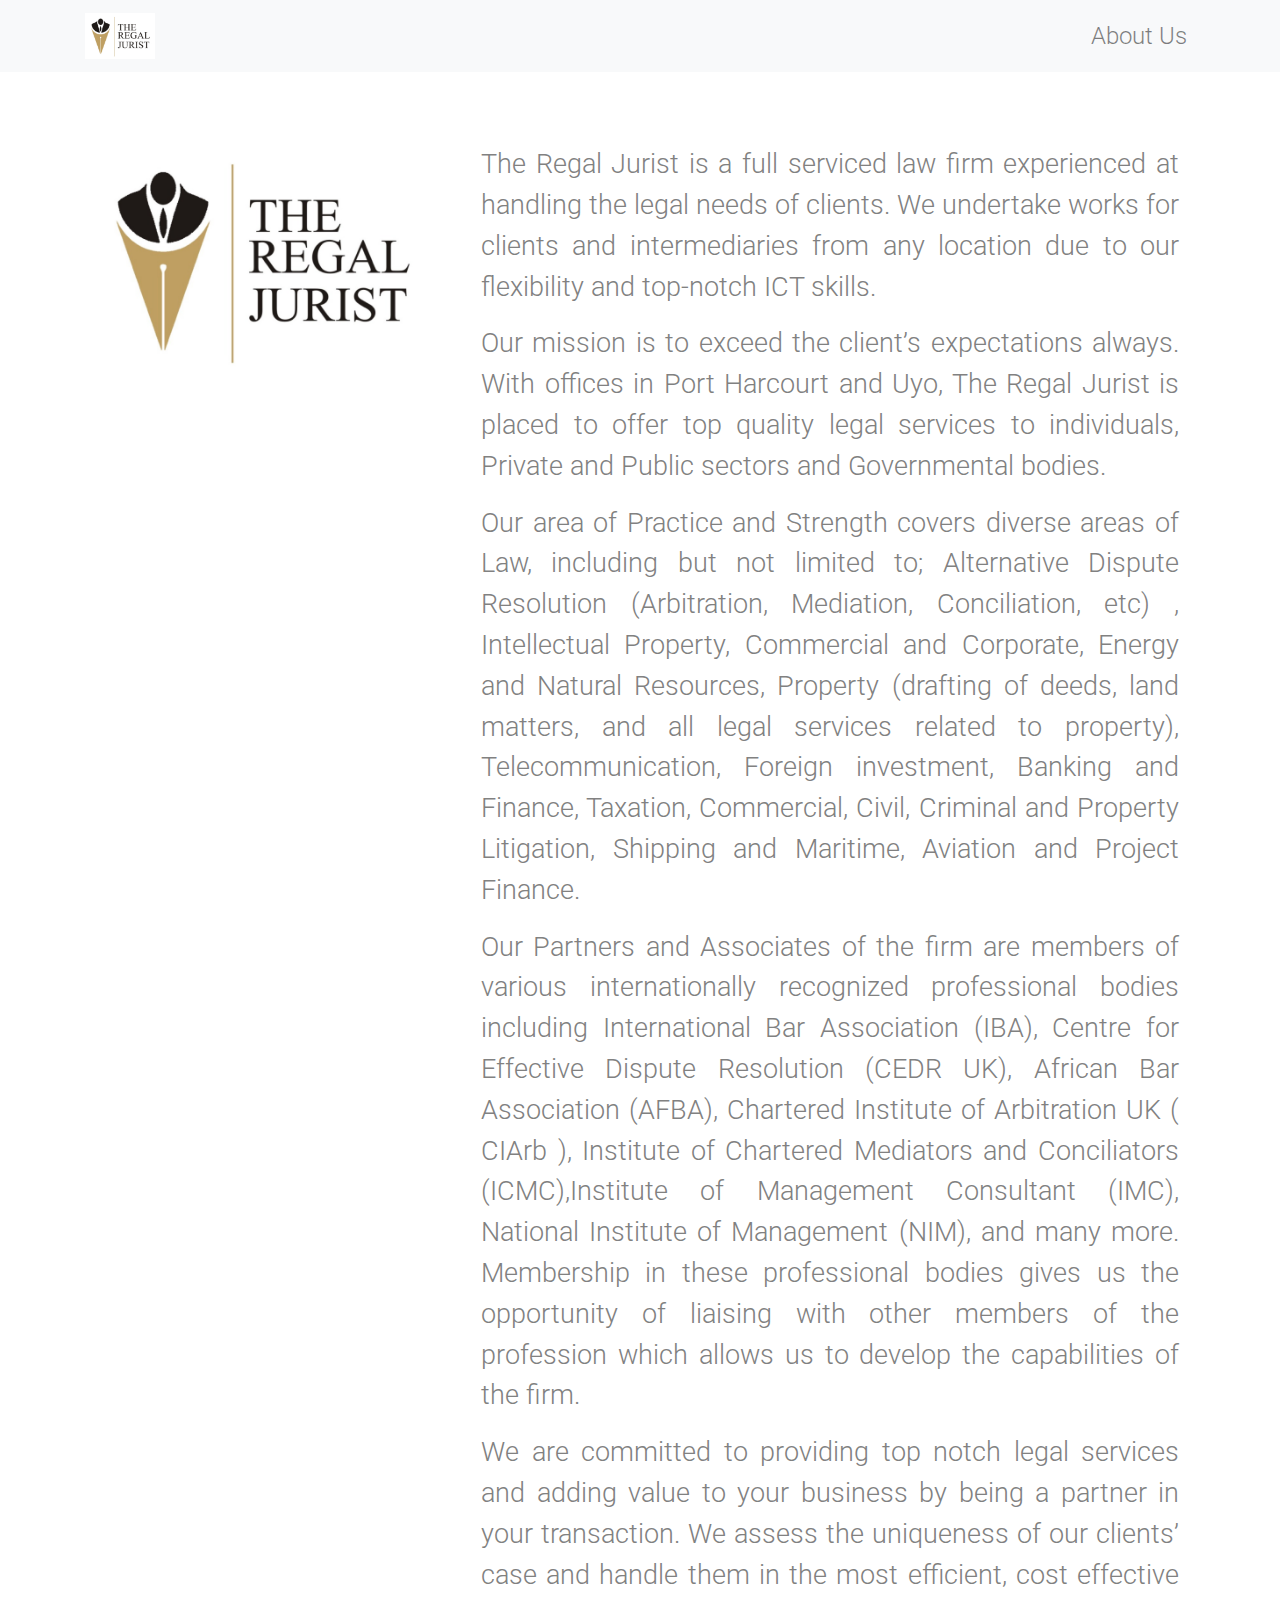
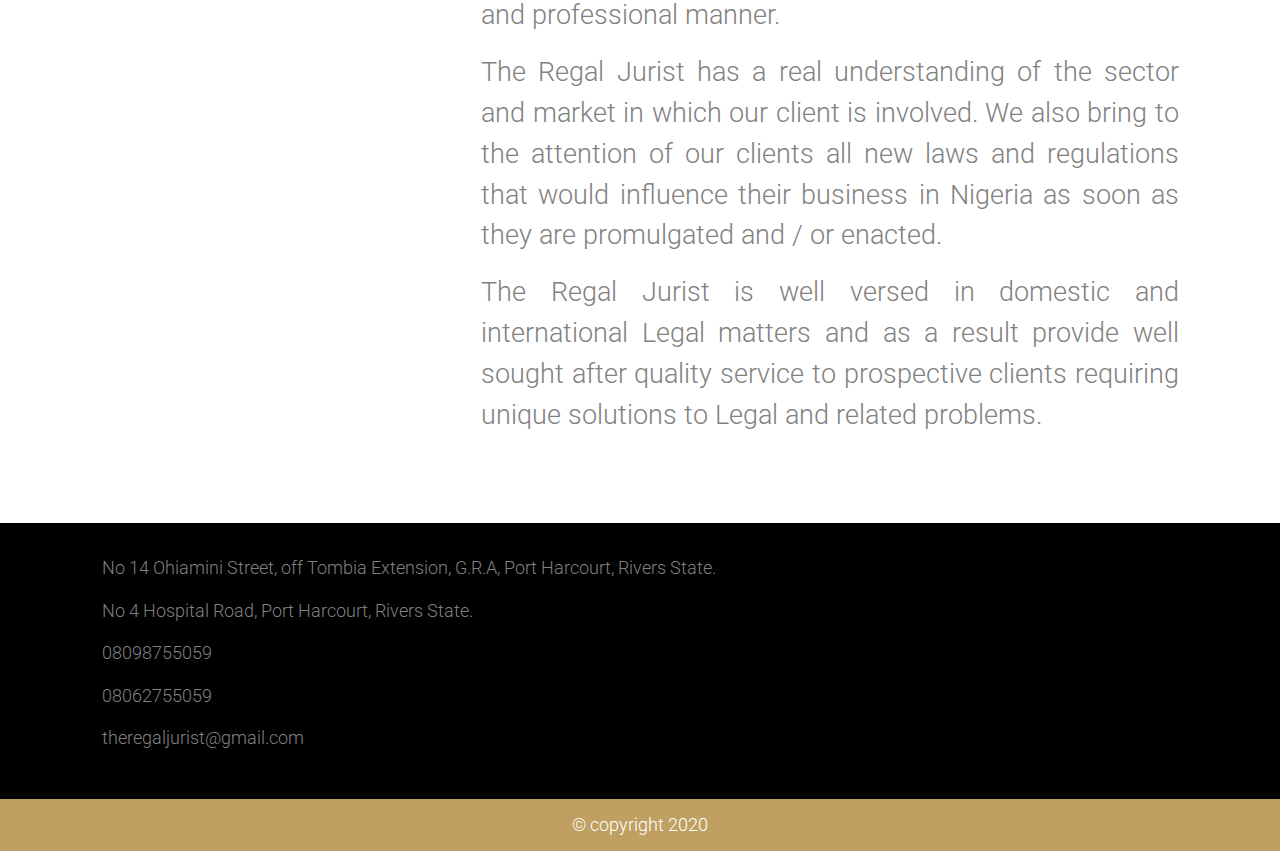
==== about.html @ 4595bb42 "added files and folders" ====
<!DOCTYPE html>
<html lang="en">
	<head>
		<meta charset="UTF-8" />
		<meta name="viewport" content="width=device-width, initial-scale=1.0" />
		<title>The Regal Jurist</title>
		<link
			rel="stylesheet"
			href="https://cdnjs.cloudflare.com/ajax/libs/font-awesome/5.13.0/css/all.min.css"
			integrity="sha256-h20CPZ0QyXlBuAw7A+KluUYx/3pK+c7lYEpqLTlxjYQ="
			crossorigin="anonymous"
		/>
		<link
			href="https://fonts.googleapis.com/css2?family=Righteous&family=Roboto&display=swap"
			rel="stylesheet"
		/>
		<link
			href="https://stackpath.bootstrapcdn.com/bootstrap/4.4.1/css/bootstrap.min.css"
			rel="stylesheet"
			integrity="sha384-Vkoo8x4CGsO3+Hhxv8T/Q5PaXtkKtu6ug5TOeNV6gBiFeWPGFN9MuhOf23Q9Ifjh"
			crossorigin="anonymous"
		/>
		<!-- <link href="https://unpkg.com/aos@2.3.1/dist/aos.css" rel="stylesheet" /> -->
		<link
			rel="stylesheet"
			href="https://cdnjs.cloudflare.com/ajax/libs/animate.css/3.7.2/animate.min.css"
			integrity="sha256-PHcOkPmOshsMBC+vtJdVr5Mwb7r0LkSVJPlPrp/IMpU="
			crossorigin="anonymous"
		/>
		<link rel="stylesheet" href="./assets/css/style.css" />
	</head>
	<body>
		<nav class="navbar navbar-expand-md bg-light navbar-light">
			<div class="container">
				<!-- Brand -->
				<a class="navbar-brand" href="/"
					><img class="img-fluid" width="70" src="./assets/images/logo.png"
				/></a>

				<!-- Toggler/collapsibe Button -->
				<button
					class="navbar-toggler"
					type="button"
					data-toggle="collapse"
					data-target="#collapsibleNavbar"
				>
					<span class="navbar-toggler-icon"></span>
				</button>

				<!-- Navbar links -->
				<div class="collapse navbar-collapse" id="collapsibleNavbar">
					<ul class="navbar-nav ml-auto">
						<li class="nav-item">
							<a class="nav-link" href="/about.html">About Us</a>
						</li>
						<!-- <li class="nav-item">
							<a class="nav-link" href="#">Our Team</a>
						</li>
						<li class="nav-item">
							<a class="nav-link" href="#">Training</a>
						</li> -->
					</ul>
				</div>
			</div>
		</nav>

		<div class="container py-5 my-md-4">
			<div class="row">
				<div class="col-md-4">
					<img
						src="/assets/images/team/IMG-20200309-WA0003 1.png"
						alt=""
						class="img-fluid"
					/>
				</div>

				<div class="col-md-8">
					<div class="about-txt">
						<p>
							The Regal Jurist is a full serviced law firm experienced at
							handling the legal needs of clients. We undertake works for
							clients and intermediaries from any location due to our
							flexibility and top-notch ICT skills.
						</p>
						<p>
							Our mission is to exceed the client’s expectations always. With
							offices in Port Harcourt and Uyo, The Regal Jurist is placed to
							offer top quality legal services to individuals, Private and
							Public sectors and Governmental bodies.
						</p>
						<p>
							Our area of Practice and Strength covers diverse areas of Law,
							including but not limited to; Alternative Dispute Resolution
							(Arbitration, Mediation, Conciliation, etc) , Intellectual
							Property, Commercial and Corporate, Energy and Natural Resources,
							Property (drafting of deeds, land matters, and all legal services
							related to property), Telecommunication, Foreign investment,
							Banking and Finance, Taxation, Commercial, Civil, Criminal and
							Property Litigation, Shipping and Maritime, Aviation and Project
							Finance.
						</p>

						<p>
							Our Partners and Associates of the firm are members of various
							internationally recognized professional bodies including
							International Bar Association (IBA), Centre for Effective Dispute
							Resolution (CEDR UK), African Bar Association (AFBA), Chartered
							Institute of Arbitration UK ( CIArb ), Institute of Chartered
							Mediators and Conciliators (ICMC),Institute of Management
							Consultant (IMC), National Institute of Management (NIM), and many
							more. Membership in these professional bodies gives us the
							opportunity of liaising with other members of the profession which
							allows us to develop the capabilities of the firm.
						</p>
						<p>
							We are committed to providing top notch legal services and adding
							value to your business by being a partner in your transaction. We
							assess the uniqueness of our clients’ case and handle them in the
							most efficient, cost effective and professional manner.
						</p>
						<p>
							The Regal Jurist has a real understanding of the sector and market
							in which our client is involved. We also bring to the attention of
							our clients all new laws and regulations that would influence
							their business in Nigeria as soon as they are promulgated and / or
							enacted.
						</p>
						<p>
							The Regal Jurist is well versed in domestic and international
							Legal matters and as a result provide well sought after quality
							service to prospective clients requiring unique solutions to Legal
							and related problems.
						</p>
					</div>
				</div>
			</div>
		</div>

		<!-- FOOTER -->
		<footer class="footer">
			<div class="container">
				<p>
					<i class="fas fa-map-marker-alt"></i>
					No 14 Ohiamini Street, off Tombia Extension, G.R.A, Port Harcourt,
					Rivers State.
				</p>
				<p>
					<i class="fas fa-map-marker-alt"></i>

					No 4 Hospital Road, Port Harcourt, Rivers State.
				</p>
				<p>
					<i class="fas fa-phone"></i>
					<a href="tel:08098755059">08098755059</a>
				</p>
				<p>
					<i class="fas fa-phone"></i>
					<a href="tel:08062755059">08062755059</a>
				</p>
				<p>
					<i class="fas fa-envelope"></i>
					<a href="mailto:theregaljurist@gmail.com">theregaljurist@gmail.com</a>
				</p>
			</div>
			<div class="bg-gold copyright">
				&copy; copyright 2020
			</div>
		</footer>
	</body>
	<script
		src="https://cdnjs.cloudflare.com/ajax/libs/wow/1.1.2/wow.min.js"
		integrity="sha256-z6FznuNG1jo9PP3/jBjL6P3tvLMtSwiVAowZPOgo56U="
		crossorigin="anonymous"
	></script>
	<script>
		new WOW().init();
	</script>
	<script
		src="https://stackpath.bootstrapcdn.com/bootstrap/4.4.1/js/bootstrap.min.js"
		integrity="sha384-wfSDF2E50Y2D1uUdj0O3uMBJnjuUD4Ih7YwaYd1iqfktj0Uod8GCExl3Og8ifwB6"
		crossorigin="anonymous"
	></script>
	<!-- jQuery library -->
	<script src="https://ajax.googleapis.com/ajax/libs/jquery/3.4.1/jquery.min.js"></script>

	<!-- Popper JS -->
	<script src="https://cdnjs.cloudflare.com/ajax/libs/popper.js/1.16.0/umd/popper.min.js"></script>
	<script
		src="https://stackpath.bootstrapcdn.com/bootstrap/4.4.1/js/bootstrap.bundle.min.js"
		integrity="sha384-6khuMg9gaYr5AxOqhkVIODVIvm9ynTT5J4V1cfthmT+emCG6yVmEZsRHdxlotUnm"
		crossorigin="anonymous"
	></script>
	<!-- <script src="https://unpkg.com/aos@2.3.1/dist/aos.js"></script>
<script>
AOS.init();
</script> -->
</html>
---- assets/css/style.css ----
body {
	font-size: 1em;
	font-family: 'Roboto', sans-serif;
	font-weight: 300;
	color: #818181;
}

.showbox {
	max-height: 60vh;
	position: relative;
	overflow: hidden;
}
.showbox img {
	width: 100%;
	object-position: center;
	object-fit: contain;
}

.imgOverLay {
	position: relative;
	position: absolute;
	top: 0;
	left: 0;
	right: 0;
	bottom: 0;
	background-color: rgba(0, 0, 0, 0.247);
	display: flex;
}

.imgOverLay {
	color: white;
	margin: auto;
}

.imgOverLay h3 {
	font-size: 1.6rem;
	font-family: 'Righteous', cursive;
}

.bg-black {
	font-family: 'Righteous', cursive;
	background: black;
	font-size: 2rem;
	color: #bf9f62;
	padding: 0.5em 0;
	margin-bottom: 4rem;
}

.about {
	margin-bottom: 2em;
}

.title {
	font-size: 2rem;
	font-family: 'Righteous', cursive;
}

.txt {
	font-size: 1.2rem;
	line-height: 2rem;
}

.areas {
	margin-bottom: 1.9rem;
}

.areas:last-child {
	margin-bottom: 2.5rem;
}

.specialty {
	font-size: 1.2rem;
}

.teamBox {
	text-decoration: none;
	color: #818181;
	font-size: 1.2rem;
	text-transform: capitalize;
	text-align: left;
	display: flex;
	padding: 1rem;
	box-shadow: 0 0 10px rgba(128, 128, 128, 0.247);
}

.teamBox h3 {
	text-transform: uppercase;
	font-family: 'Righteous', 'cursive';
	padding-top: 10px;
}

.teamBox:hover,
.teamBox:active,
.teamBox:visited {
	text-decoration: none;
	color: #717171;
}

.teamBox:hover {
}

.bg-gold {
	background-color: #bf9f62;
}

.train {
	padding: 0.9em;
	margin-top: 2rem;
	text-align: center;
	color: white;
	font-size: 1.3rem;
	font-weight: 600;
}

.train:nth-of-type(div) {
	margin: 1rem auto;
}

.btn-gold {
	padding: 0.5em 1em;
	background-color: white;
	color: #bf9f62;
}

.train-box {
	margin: 1.9rem auto;
}

.gmap_canvas,
.maprouter {
	width: 100%;
}

.map {
	position: relative;
}

.mapoverlay {
	position: absolute;
	top: 0;
	left: 0;
	right: 0;
	bottom: 0;
	background-color: rgba(0, 0, 0, 0.514);
}

iframe {
	width: 100%;
	height: auto;
}

footer {
	background-color: black;
	font-size: 1.1rem;
}

footer .container {
	padding: 2rem;
}

footer a {
	color: #818181;
}
footer a:hover {
	color: #bf9f62;
	text-decoration-color: #bf9f62;
}

.copyright {
	text-align: center;
	padding: 0.8rem 0;
	color: white;
}

.about-txt {
	padding: 1rem;
}
.about-txt p {
	font-size: 1.2rem;
}

.modal-dialog {
	max-width: 1360px;
}

.teamBox button {
	width: 100%;
	background-color: white;
	border: 2px #bf9f62 solid;
	color: #bf9f62;
	transition: 0.2s linear;
	padding: 1rem 0.5rem;
}

.teamBox button:hover {
	background-color: #bf9f62;
	color: white;
	border: none;
}

@media screen and (min-width: 450px) {
	body {
		font-size: 1.5em;
	}
	.bg-black {
		padding: 1.5em 0;
		/* margin-bottom: 5em; */
	}

	.bg-black h3 {
		font-size: 3rem;
	}
	.txt {
		font-size: 1.6rem;
		line-height: 1.8em;
	}
	.title {
		font-size: 2.5rem;
	}

	.imgOverLay h3 {
		font-size: 3em;
	}

	.about:first-child {
		margin-top: 3em;
	}
	.about:last-child {
		margin-bottom: 5em;
	}

	.bg-dynamic {
		padding: 4rem;
	}

	.areas .specialty {
		font-size: 1.7rem;
		display: flex;
		box-shadow: 0 0 10 gray;
		text-align: center;
		align-content: space-between;
	}

	.specialty i {
		padding: 1rem;
		font-size: 3rem;
		font-weight: lighter;
	}
	.specialty p {
		padding: 1rem;
	}

	iframe {
		height: 500px;
	}

	.about-txt {
		padding: 0 1rem;
	}

	.about-txt p {
		font-size: 1.7rem;
		text-align: justify;
	}
}
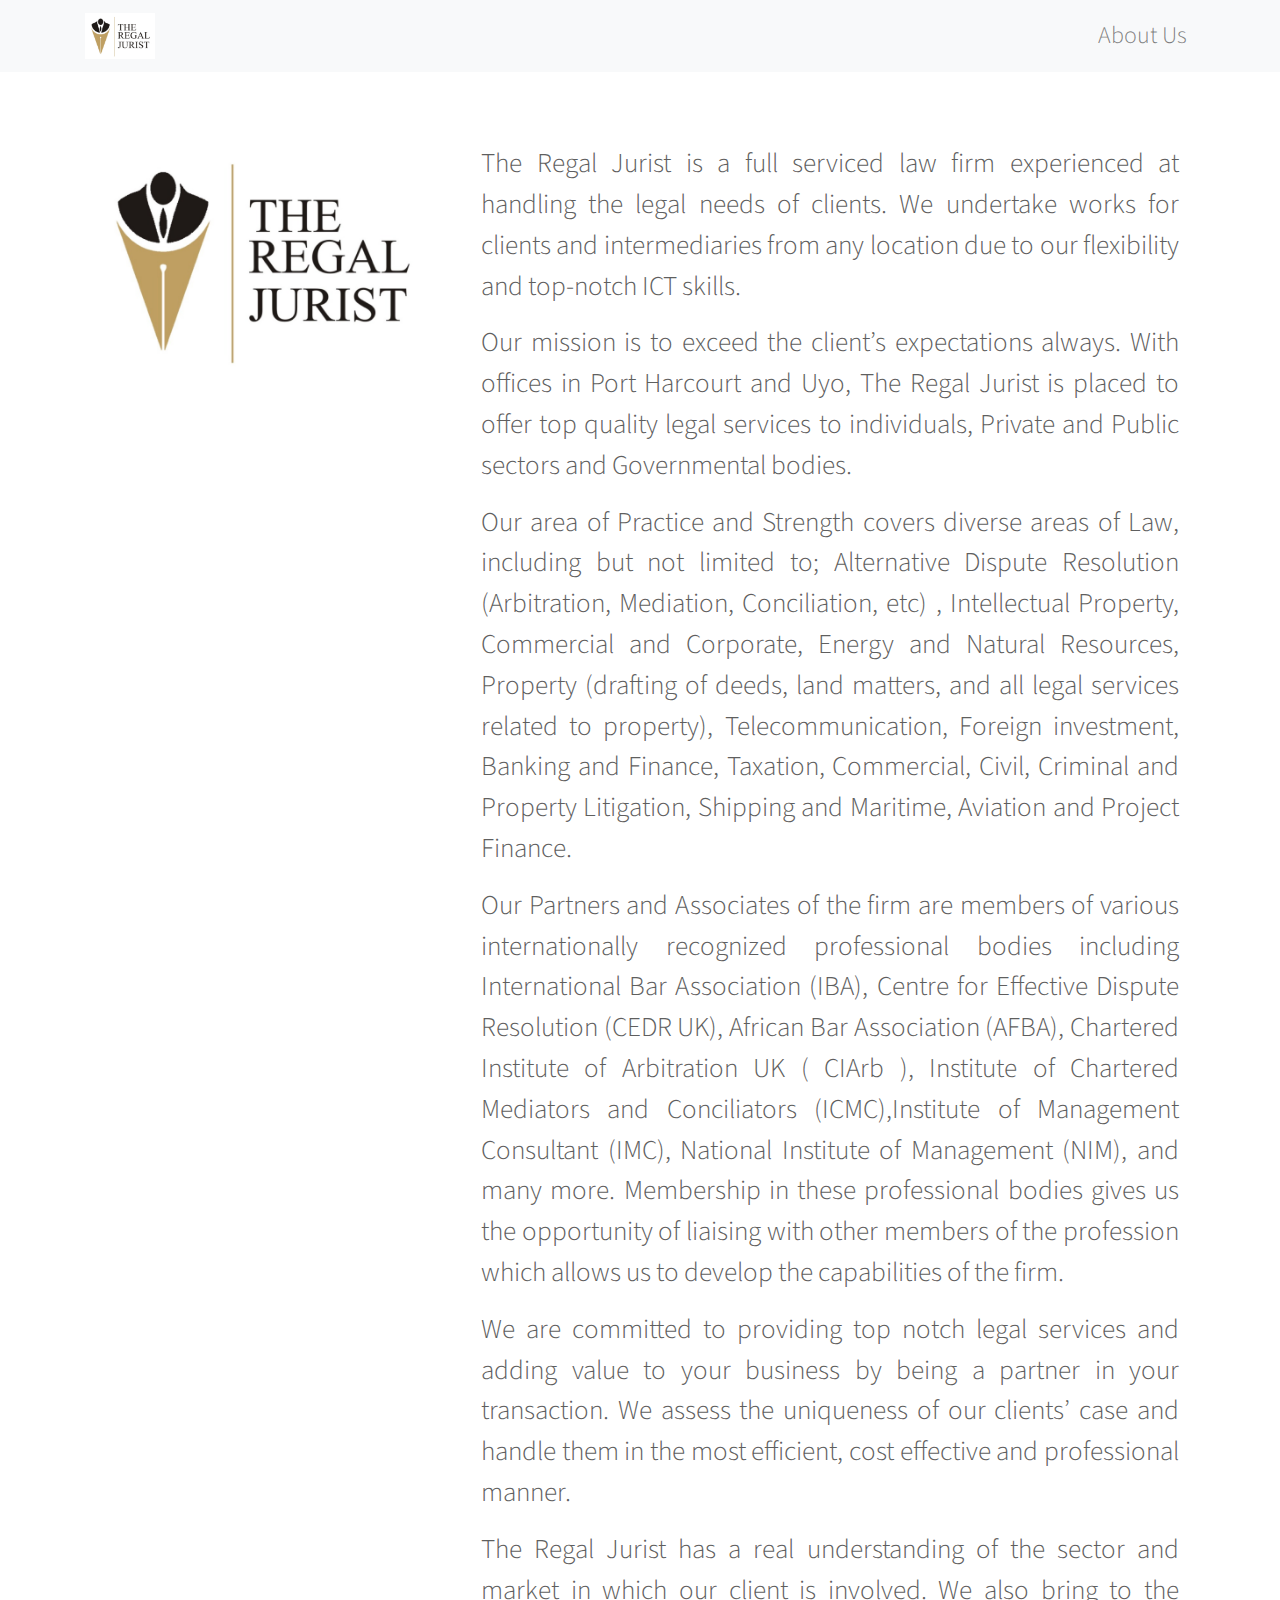
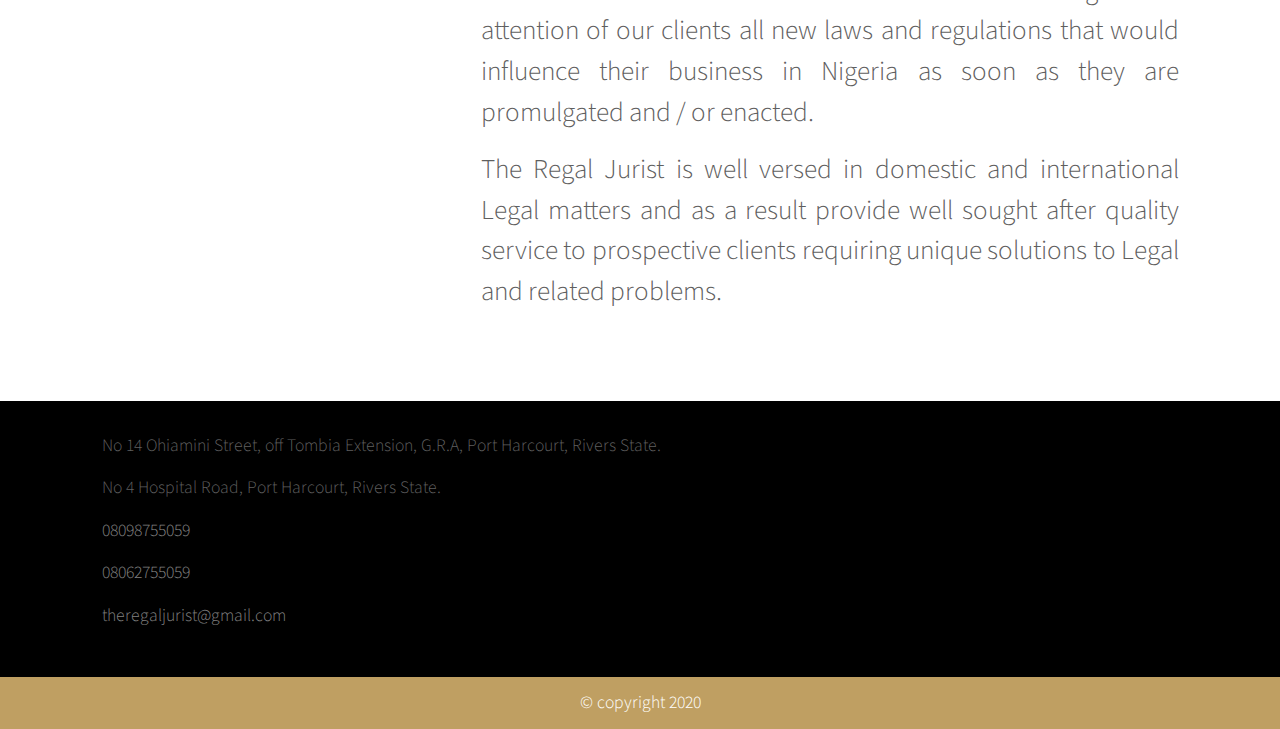
==== commit 3c0de48f: "pictures and font" ====
--- a/about.html
+++ b/about.html
@@ -10,10 +10,21 @@
 			integrity="sha256-h20CPZ0QyXlBuAw7A+KluUYx/3pK+c7lYEpqLTlxjYQ="
 			crossorigin="anonymous"
 		/>
-		<link
+		<!-- <link
 			href="https://fonts.googleapis.com/css2?family=Righteous&family=Roboto&display=swap"
 			rel="stylesheet"
-		/>
+		/> -->
+
+		<link
+			href="https://fonts.googleapis.com/css2?family=Libre+Baskerville:wght@400;700&display=swap"
+			rel="stylesheet"
+		/>
+
+		<link
+			href="https://fonts.googleapis.com/css2?family=Source+Sans+Pro:wght@200;300;400;600&display=swap"
+			rel="stylesheet"
+		/>
+
 		<link
 			href="https://stackpath.bootstrapcdn.com/bootstrap/4.4.1/css/bootstrap.min.css"
 			rel="stylesheet"
--- a/assets/css/style.css
+++ b/assets/css/style.css
@@ -1,8 +1,13 @@
+:root {
+	--headerFont: 'Libre Baskerville', serif;
+	--textFont: 'Source Sans Pro', sans-serif;
+}
+
 body {
 	font-size: 1em;
-	font-family: 'Roboto', sans-serif;
+	font-family: var(--textFont);
 	font-weight: 300;
-	color: #818181;
+	color: #5f5f5f;
 }
 
 .showbox {
@@ -34,11 +39,11 @@
 
 .imgOverLay h3 {
 	font-size: 1.6rem;
-	font-family: 'Righteous', cursive;
+	font-family: var(--headerFont);
 }
 
 .bg-black {
-	font-family: 'Righteous', cursive;
+	font-family: var(--headerFont);
 	background: black;
 	font-size: 2rem;
 	color: #bf9f62;
@@ -52,7 +57,7 @@
 
 .title {
 	font-size: 2rem;
-	font-family: 'Righteous', cursive;
+	font-family: var(--headerFont);
 }
 
 .txt {
@@ -69,7 +74,13 @@
 }
 
 .specialty {
-	font-size: 1.2rem;
+	display: flex;
+	flex-direction: column;
+	font-size: 1.2rem;
+}
+
+.specialty p {
+	text-align: left;
 }
 
 .teamBox {
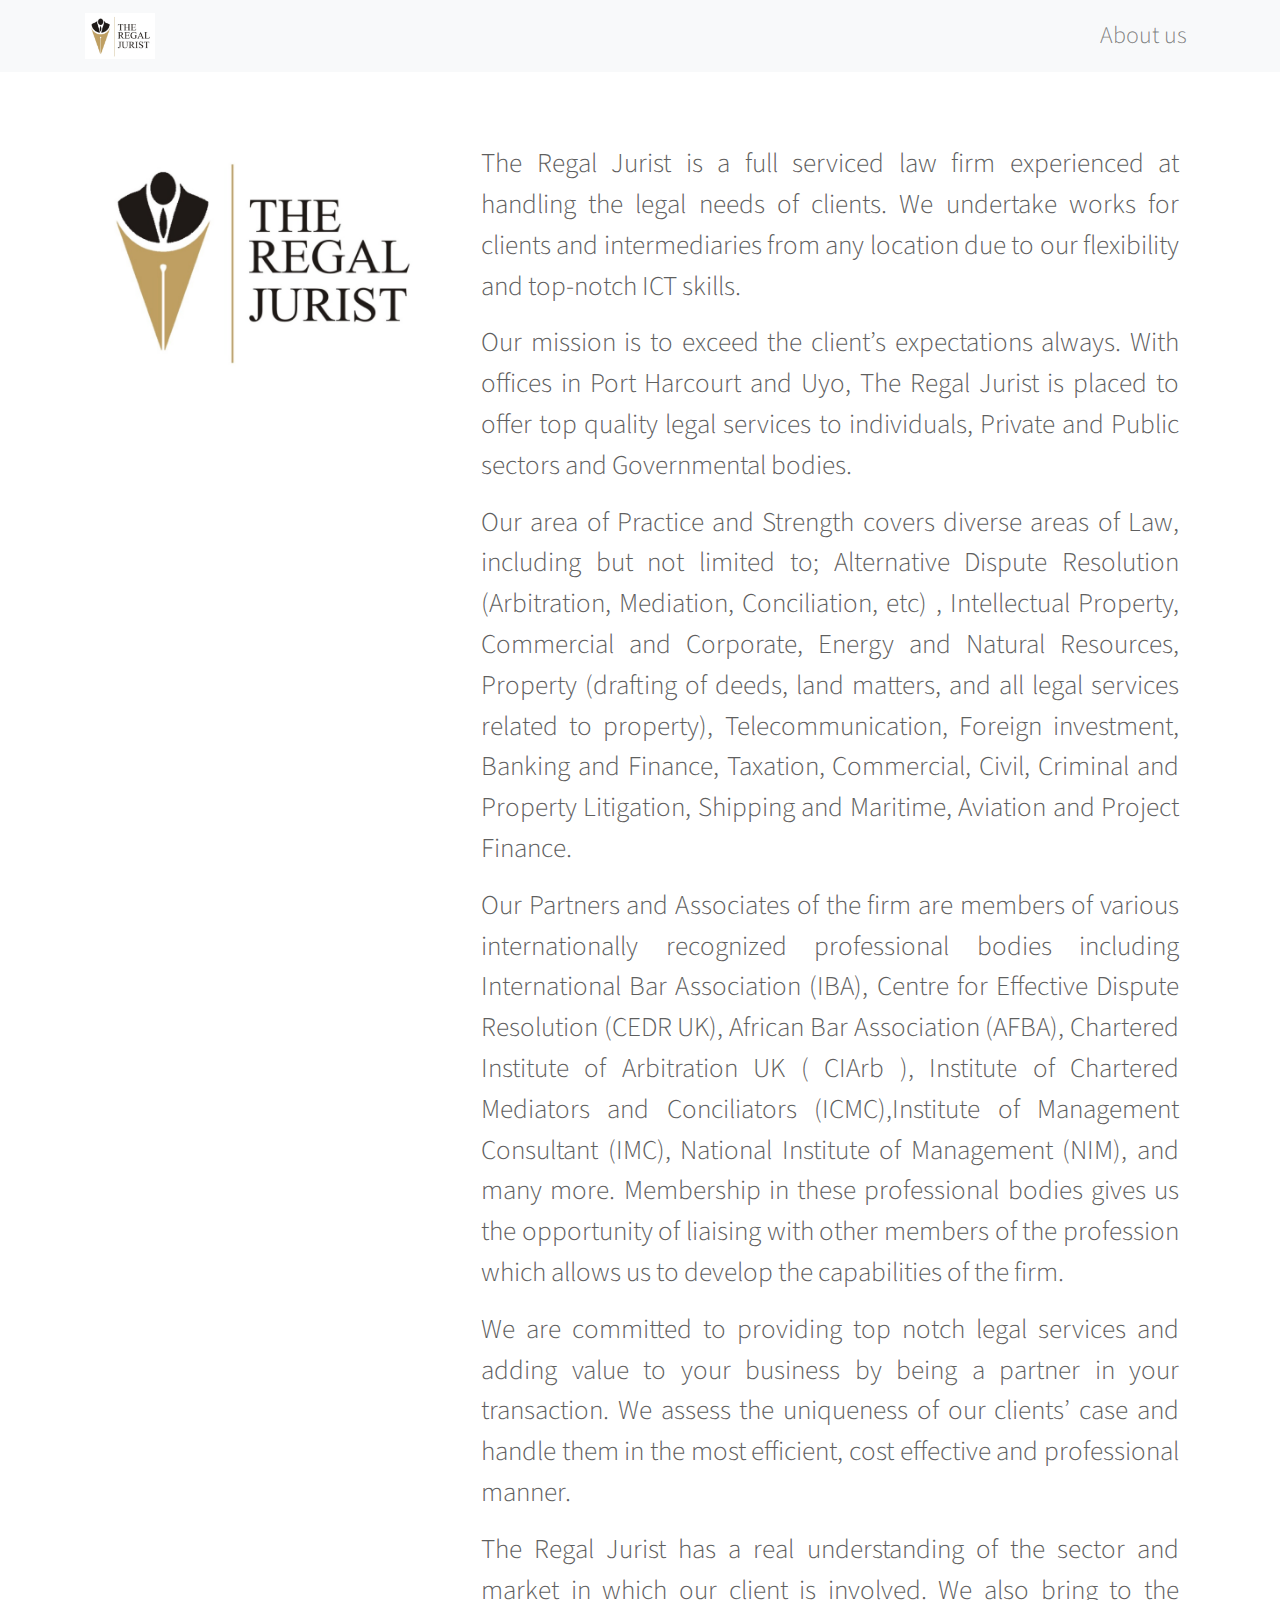
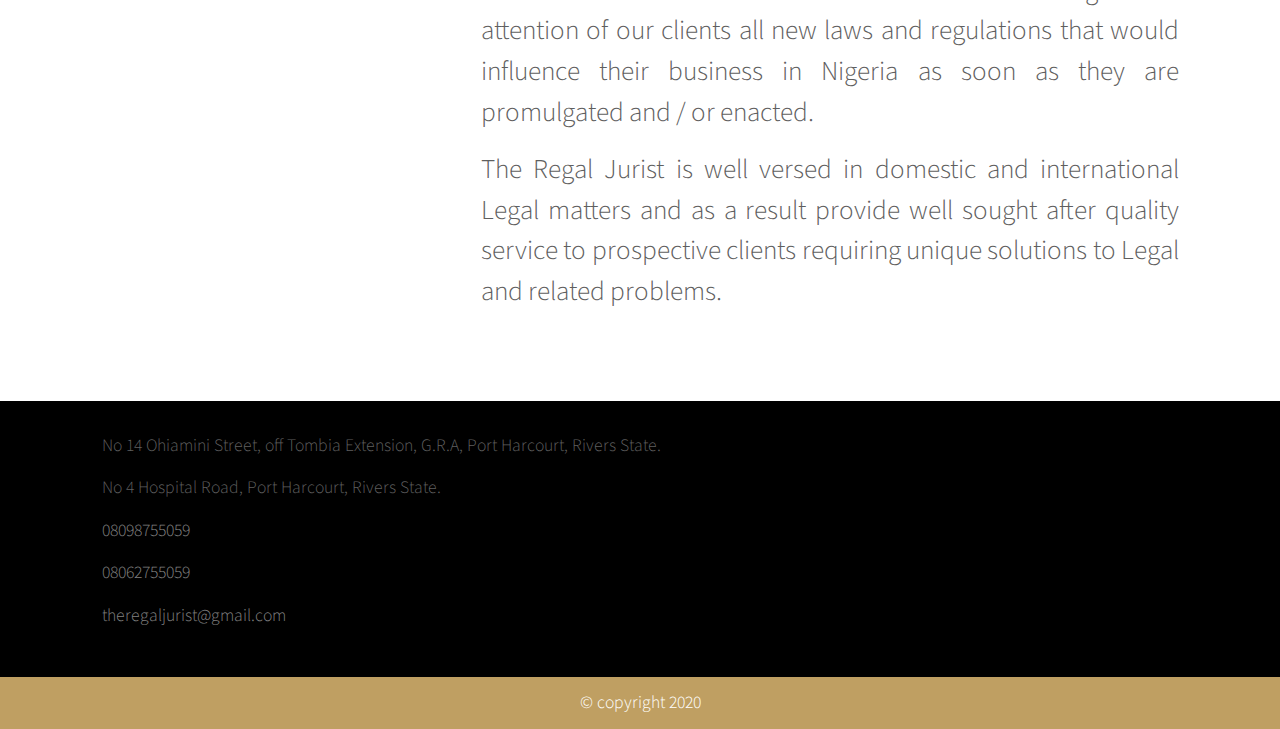
==== commit 17dc178b: "Update" ====
--- a/about.html
+++ b/about.html
@@ -62,7 +62,7 @@
 				<div class="collapse navbar-collapse" id="collapsibleNavbar">
 					<ul class="navbar-nav ml-auto">
 						<li class="nav-item">
-							<a class="nav-link" href="/about.html">About Us</a>
+							<a class="nav-link" href="/about.html">About us</a>
 						</li>
 						<!-- <li class="nav-item">
 							<a class="nav-link" href="#">Our Team</a>
